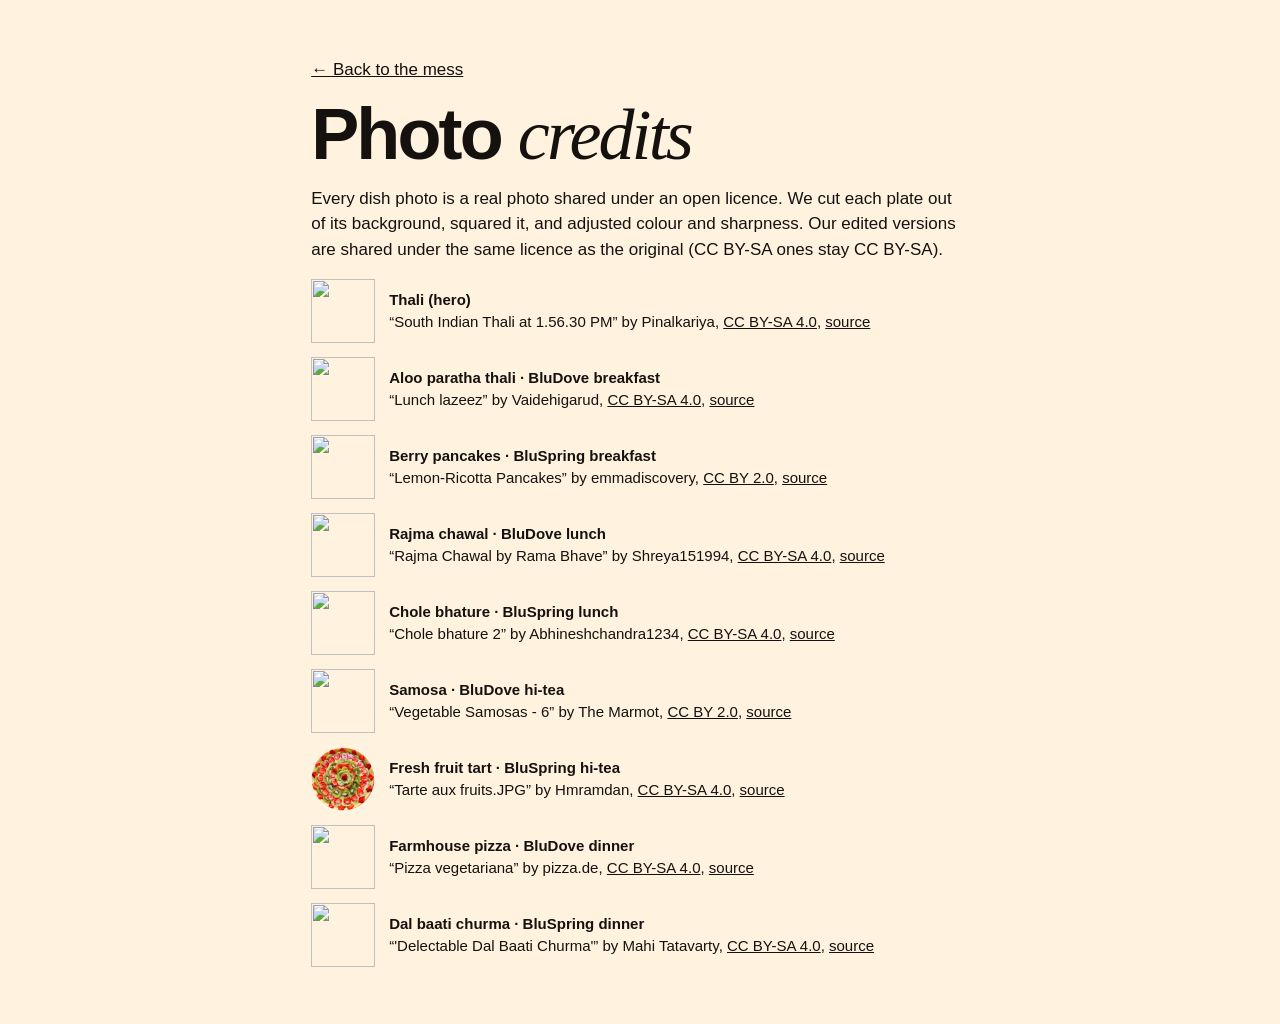
==== docs/credits.html @ e128f0a2 "feat: meal ratings, auto-closing meals (MySQL event), live home counters; staff counter removed (fac" ====
<!doctype html>
<html lang="en">
<head>
<meta charset="utf-8">
<meta name="viewport" content="width=device-width, initial-scale=1">
<title>Photo credits · MUJ Mess</title>
<link rel="stylesheet" href="style.css">
<style>
  body { padding: 40px var(--gutter); max-width: 760px; margin: 0 auto; }
  h1 { font-size: clamp(40px, 8vw, 72px); letter-spacing: -.04em; line-height: .95; margin: 0 0 12px; }
  ul { list-style: none; padding: 0; display: grid; gap: 14px; }
  li { display: grid; grid-template-columns: 64px 1fr; gap: 14px; align-items: center; font-size: 15px; }
  li img { width: 64px; height: 64px; }
</style>
</head>
<body>
<p><a href="index.html">← Back to the mess</a></p>
<h1>Photo <em>credits</em></h1>
<p>Every dish photo is a real photo shared under an open licence. We cut each plate out of its background,
squared it, and adjusted colour and sharpness. Our edited versions are shared under the same licence as the original
(CC BY-SA ones stay CC BY-SA).</p>
<ul>
<li><img src="food/hero-sm.webp" alt="" width="64" height="64"><div><b>Thali (hero)</b><br>“South Indian Thali at 1.56.30 PM” by Pinalkariya, <a href="https://creativecommons.org/licenses/by-sa/4.0/">CC BY-SA 4.0</a>, <a href="https://commons.wikimedia.org/w/index.php?curid=101996105">source</a></div></li>
<li><img src="food/b1-sm.webp" alt="" width="64" height="64"><div><b>Aloo paratha thali · BluDove breakfast</b><br>“Lunch lazeez” by Vaidehigarud, <a href="https://creativecommons.org/licenses/by-sa/4.0/">CC BY-SA 4.0</a>, <a href="https://commons.wikimedia.org/w/index.php?curid=40924548">source</a></div></li>
<li><img src="food/b2-sm.webp" alt="" width="64" height="64"><div><b>Berry pancakes · BluSpring breakfast</b><br>“Lemon-Ricotta Pancakes” by emmadiscovery, <a href="https://creativecommons.org/licenses/by/2.0/">CC BY 2.0</a>, <a href="https://www.flickr.com/photos/8174757@N02/6804099758">source</a></div></li>
<li><img src="food/l1-sm.webp" alt="" width="64" height="64"><div><b>Rajma chawal · BluDove lunch</b><br>“Rajma Chawal by Rama Bhave” by Shreya151994, <a href="https://creativecommons.org/licenses/by-sa/4.0/">CC BY-SA 4.0</a>, <a href="https://commons.wikimedia.org/w/index.php?curid=92989435">source</a></div></li>
<li><img src="food/l2-sm.webp" alt="" width="64" height="64"><div><b>Chole bhature · BluSpring lunch</b><br>“Chole bhature 2” by Abhineshchandra1234, <a href="https://creativecommons.org/licenses/by-sa/4.0/">CC BY-SA 4.0</a>, <a href="https://commons.wikimedia.org/w/index.php?curid=144004330">source</a></div></li>
<li><img src="food/h1-sm.webp" alt="" width="64" height="64"><div><b>Samosa · BluDove hi-tea</b><br>“Vegetable Samosas - 6” by The Marmot, <a href="https://creativecommons.org/licenses/by/2.0/">CC BY 2.0</a>, <a href="https://www.flickr.com/photos/38142119@N00/16378543506">source</a></div></li>
<li><img src="food/h2-sm.webp" alt="" width="64" height="64"><div><b>Fresh fruit tart · BluSpring hi-tea</b><br>“Tarte aux fruits.JPG” by Hmramdan, <a href="https://creativecommons.org/licenses/by-sa/4.0">CC BY-SA 4.0</a>, <a href="https://commons.wikimedia.org/wiki/File:Tarte_aux_fruits.JPG">source</a></div></li>
<li><img src="food/d1-sm.webp" alt="" width="64" height="64"><div><b>Farmhouse pizza · BluDove dinner</b><br>“Pizza vegetariana” by pizza.de, <a href="https://creativecommons.org/licenses/by-sa/4.0/">CC BY-SA 4.0</a>, <a href="https://commons.wikimedia.org/w/index.php?curid=68930948">source</a></div></li>
<li><img src="food/d2-sm.webp" alt="" width="64" height="64"><div><b>Dal baati churma · BluSpring dinner</b><br>“&#x27;Delectable Dal Baati Churma&#x27;” by Mahi Tatavarty, <a href="https://creativecommons.org/licenses/by-sa/4.0/">CC BY-SA 4.0</a>, <a href="https://commons.wikimedia.org/w/index.php?curid=103571588">source</a></div></li>
</ul>
</body>
</html>
---- docs/style.css ----
:root {
  --color-cream: #FFF3E0;
  --color-ink: #15110E;
  --color-cobalt: #1E2BD6;      /* dominant + BluDove */
  --color-chili: #FF4A1C;       /* accent + BluSpring */
  --color-sun: #FFC83A;
  --color-pink: #F8B7CB;
  --color-mute: rgba(21, 17, 14, .62);
  --color-line: rgba(21, 17, 14, .14);
  --color-dove: var(--color-cobalt);
  --color-spring: var(--color-chili);
  --font-display: "Bricolage Grotesque", "Helvetica Neue", sans-serif;
  --font-serif: "Instrument Serif", Georgia, serif;
  --gutter: clamp(16px, 4vw, 56px);
  --radius: 28px;
  color-scheme: light;
}

* { box-sizing: border-box; }
/* clip, not hidden: hidden would make body a scroll container and break the pinned section */
html, body { overflow-x: clip; }
html { -webkit-text-size-adjust: 100%; }
html.lenis, html.lenis body { height: auto; }
.lenis.lenis-smooth { scroll-behavior: auto !important; }
body {
  margin: 0; background: var(--color-cream); color: var(--color-ink);
  font: 400 17px/1.5 var(--font-display); font-optical-sizing: auto;
}
em { font-family: var(--font-serif); font-style: italic; font-weight: 400; }
a { color: inherit; }
[hidden] { display: none !important; }

/* NAV */
.nav {
  position: fixed; inset: 0 0 auto; z-index: 50; display: flex; justify-content: space-between; align-items: center;
  padding: 14px var(--gutter); mix-blend-mode: normal; pointer-events: none;
}
.nav > * { pointer-events: auto; }
.logo { font-weight: 800; font-size: 22px; letter-spacing: -.03em; text-decoration: none; background: var(--color-cream); padding: 6px 14px; border-radius: 999px; }
.logo em { color: var(--color-chili); font-size: 1.1em; }
.nav-right { display: flex; align-items: center; gap: 10px; }
.pill { background: var(--color-ink); color: var(--color-cream); text-decoration: none; font-weight: 700; padding: 10px 18px; border-radius: 999px; font-size: 15px; transition: transform .2s; box-shadow: 0 0 0 2px var(--color-cream); }
.pill:hover { transform: rotate(-3deg) scale(1.04); }
.live-dot { width: 12px; height: 12px; border-radius: 50%; background: #bbb; border: 2px solid var(--color-cream); }
.live-dot.on { background: #18C964; box-shadow: 0 0 0 0 rgba(24, 201, 100, .6); animation: ping 1.8s infinite; }
@keyframes ping { 70% { box-shadow: 0 0 0 10px rgba(24, 201, 100, 0); } 100% { box-shadow: 0 0 0 0 rgba(24, 201, 100, 0); } }

/* HERO */
.hero {
  min-height: 100svh; display: grid; grid-template-columns: 1fr; align-items: center; gap: 24px;
  padding: 96px var(--gutter) 40px; position: relative;
}
@media (min-width: 960px) { .hero { grid-template-columns: 1.25fr 1fr; } }
.kicker { font-size: 13px; font-weight: 700; letter-spacing: .14em; text-transform: uppercase; margin: 0 0 18px; color: var(--color-cobalt); }
.kicker.light { color: var(--color-sun); }
.hero h1 { margin: 0; line-height: .9; letter-spacing: -.045em; font-size: clamp(52px, 8.4vw, 150px); font-weight: 200; overflow: hidden; }
.hero h1.heavy { font-weight: 800; color: var(--color-cobalt); }
.hero h1.serif { font-family: var(--font-serif); font-style: italic; font-weight: 400; letter-spacing: -.02em; font-size: clamp(40px, 7vw, 104px); color: var(--color-chili); margin-top: 6px; }
.split .word { display: inline-block; white-space: nowrap; }
.split .ch { display: inline-block; will-change: transform; }
.lede { max-width: 34ch; font-size: clamp(17px, 1.6vw, 21px); color: var(--color-mute); margin: 28px 0 32px; }
.cta {
  display: inline-flex; align-items: center; gap: 12px; background: var(--color-chili); color: var(--color-cream);
  font-weight: 800; font-size: 19px; text-decoration: none; padding: 18px 28px; border-radius: 999px; transition: transform .25s, background .25s;
}
.cta span { transition: transform .25s; }
.cta:hover { background: var(--color-cobalt); transform: translateY(-2px); }
.cta:hover span { transform: translateX(6px); }

.hero-plate { position: relative; justify-self: center; width: min(78vw, 520px); aspect-ratio: 1; }
.plate-spin { width: 100%; height: 100%; }
/* Real plate photos, cut out: a soft contact shadow is what makes them sit on the page. */
.plate-img { width: 100%; height: auto; aspect-ratio: 1; display: block; will-change: transform;
  filter: drop-shadow(0 18px 22px rgba(21, 17, 14, .28)) drop-shadow(0 4px 6px rgba(21, 17, 14, .18)); }
.plate-spin .plate-img { filter: drop-shadow(0 30px 40px rgba(21, 17, 14, .32)) drop-shadow(0 6px 10px rgba(21, 17, 14, .2)); }
.sticker {
  position: absolute; font-weight: 800; font-size: clamp(13px, 1.4vw, 17px); padding: 10px 16px; border-radius: 999px;
  text-transform: lowercase; white-space: nowrap; box-shadow: 0 6px 0 var(--color-ink);
}
.s1 { top: 6%; left: -4%; background: var(--color-sun); transform: rotate(-9deg); }
.s2 { bottom: 10%; right: -2%; background: var(--color-pink); transform: rotate(7deg); }

/* MARQUEE */
.marquee { background: var(--color-ink); color: var(--color-cream); overflow: hidden; padding: 18px 0; transform: rotate(-2deg); margin: 20px -20px; }
.marquee-track { display: flex; gap: 40px; width: max-content; font-size: clamp(26px, 4vw, 52px); font-weight: 800; letter-spacing: -.02em; white-space: nowrap; }
.marquee-track span:nth-child(odd) { font-family: var(--font-serif); font-style: italic; font-weight: 400; color: var(--color-sun); }

/* STATEMENT */
.statement { padding: clamp(80px, 16vw, 200px) var(--gutter); }
.reveal-words { font-size: clamp(30px, 5.4vw, 80px); line-height: 1.04; letter-spacing: -.035em; font-weight: 700; margin: 0; max-width: 18ch; }
.reveal-words .w { opacity: .14; transition: none; }
.reveal-words em { color: var(--color-chili); }

/* MEALS: horizontal pinned scroll */
.meals { position: relative; overflow: hidden; background: var(--color-sun); transition: background-color .5s ease; }
.meals-track { display: flex; width: max-content; }
.meal {
  width: 100vw; min-height: 100svh; padding: 96px var(--gutter) 64px; display: grid; gap: 24px;
  grid-template-rows: auto 1fr; align-content: start;
}
.meal-head { display: flex; align-items: baseline; justify-content: space-between; flex-wrap: wrap; gap: 8px 24px; }
.meal-name { margin: 0; font-size: clamp(64px, 14vw, 220px); font-weight: 800; line-height: .82; letter-spacing: -.055em; }
.meal-time { font-family: var(--font-serif); font-style: italic; font-size: clamp(22px, 3vw, 40px); }
.meal-body { display: grid; grid-template-columns: 1fr; gap: 24px; align-items: center; }
@media (min-width: 860px) { .meal-body { grid-template-columns: 1fr 1fr; gap: 48px; } }
.mess-col { display: grid; grid-template-columns: minmax(120px, 42%) 1fr; gap: 20px; align-items: center; }
.mess-col .plate { width: 100%; aspect-ratio: 1; }
.mess-tag { display: inline-block; font-weight: 800; font-size: 14px; letter-spacing: .1em; text-transform: uppercase; padding: 6px 12px; border-radius: 999px; color: var(--color-cream); margin-bottom: 10px; }
.mess-col[data-mess="1"] .mess-tag { background: var(--color-dove); }
.mess-col[data-mess="2"] .mess-tag { background: var(--color-spring); }
.dish-list { list-style: none; margin: 0; padding: 0; font-size: clamp(20px, 2.4vw, 32px); font-weight: 600; letter-spacing: -.02em; line-height: 1.15; }
.dish-list li + li { margin-top: 4px; }
.meal.dark { color: var(--color-cream); }
.meal.dark .plate-img { filter: drop-shadow(0 18px 26px rgba(0, 0, 0, .45)) drop-shadow(0 4px 6px rgba(0, 0, 0, .3)); }
.meal.dark .mess-col[data-mess="1"] .mess-tag { background: var(--color-cream); color: var(--color-cobalt); }
.meals-progress { position: absolute; left: var(--gutter); right: var(--gutter); bottom: 24px; height: 4px; background: rgba(0, 0, 0, .14); border-radius: 4px; overflow: hidden; }
.meals-progress span { display: block; height: 100%; width: 100%; background: var(--color-ink); transform-origin: left; transform: scaleX(0); }

/* Without JS motion (or reduced motion) the meals just stack. */
.no-motion .meals-track { flex-direction: column; width: 100%; }
.no-motion .meal { width: 100%; min-height: auto; }
.no-motion .meals-progress { display: none; }

/* HOW */
.how { padding: clamp(72px, 12vw, 160px) var(--gutter); display: grid; gap: 0; }
.how-row { display: grid; grid-template-columns: 1fr; gap: 8px 40px; align-items: center; padding: 28px 0; border-top: 2px solid var(--color-ink); }
.how-row:last-child { border-bottom: 2px solid var(--color-ink); }
@media (min-width: 760px) { .how-row { grid-template-columns: minmax(260px, 1fr) 1.3fr; } }
.how-num { font-size: clamp(88px, 16vw, 220px); font-weight: 800; line-height: .85; letter-spacing: -.06em; color: var(--color-cobalt); font-variant-numeric: tabular-nums; }
.how-row:nth-child(2) .how-num { color: var(--color-chili); }
.how-row p { font-size: clamp(20px, 2.4vw, 32px); margin: 0; max-width: 26ch; letter-spacing: -.015em; }

/* LIVE */
.live { background: var(--color-ink); color: var(--color-cream); padding: clamp(72px, 10vw, 140px) var(--gutter); border-radius: var(--radius) var(--radius) 0 0; }
.live-head h2 { margin: 0; font-size: clamp(48px, 9vw, 140px); font-weight: 800; letter-spacing: -.05em; line-height: .9; }
.live-note { color: rgba(255, 243, 224, .6); margin: 16px 0 40px; }
.live-grid { display: grid; grid-template-columns: repeat(auto-fit, minmax(240px, 1fr)); gap: 2px; background: rgba(255, 243, 224, .14); border-radius: 20px; overflow: hidden; }
.live-cell { background: var(--color-ink); padding: 22px; display: grid; gap: 14px; }
.live-cell h3 { margin: 0; font-size: 22px; font-weight: 700; }
.live-mess { display: flex; justify-content: space-between; align-items: baseline; gap: 8px; }
.live-mess .name { font-size: 14px; font-weight: 800; letter-spacing: .08em; text-transform: uppercase; }
.live-mess[data-mess="1"] .name { color: #8D96FF; }
.live-mess[data-mess="2"] .name { color: var(--color-chili); }
.live-mess .n { font-size: 40px; font-weight: 800; letter-spacing: -.04em; font-variant-numeric: tabular-nums; }
.live-mess .cook { font-family: var(--font-serif); font-style: italic; color: rgba(255, 243, 224, .6); font-size: 17px; }
.bump { animation: bump .6s ease; }
@keyframes bump { 30% { transform: scale(1.25); color: var(--color-sun); } }

/* BOOK */
.book { background: var(--color-cobalt); color: var(--color-cream); padding: clamp(72px, 10vw, 140px) var(--gutter); display: grid; gap: 40px; }
@media (min-width: 980px) { .book { grid-template-columns: .9fr 1.1fr; align-items: start; } .book-intro { position: sticky; top: 110px; } }
.book-intro h2 { margin: 0 0 16px; font-size: clamp(56px, 9vw, 140px); line-height: .88; letter-spacing: -.05em; font-weight: 800; }
.book-intro h2 em { color: var(--color-sun); }
.book-intro p { font-size: 20px; max-width: 32ch; opacity: .85; margin: 0; }
.book-panel { background: var(--color-cream); color: var(--color-ink); border-radius: var(--radius); padding: clamp(20px, 3vw, 36px); box-shadow: 10px 10px 0 var(--color-ink); min-width: 0; }
.step form { display: grid; gap: 14px; }
label { font-weight: 700; font-size: 15px; }
.field { display: flex; align-items: center; border: 2px solid var(--color-ink); border-radius: 16px; overflow: hidden; background: #fff; }
.field span { padding: 0 6px 0 16px; font-weight: 700; color: var(--color-mute); }
input { font: 600 22px var(--font-display); border: 0; padding: 16px; width: 100%; min-width: 0; background: transparent; color: var(--color-ink); outline: none; }
.field:focus-within { box-shadow: 0 0 0 4px var(--color-sun); }
/* OTP: six boxes drawn under one transparent input */
.otp-wrap { position: relative; }
.otp-boxes { display: grid; grid-template-columns: repeat(6, 1fr); gap: 8px; }
.otp-boxes span { aspect-ratio: 5 / 6; max-height: 68px; display: grid; place-items: center; border: 2px solid var(--color-ink); border-radius: 14px;
  background: #fff; font: 800 clamp(24px, 7vw, 32px) var(--font-display); transition: transform .25s cubic-bezier(.34, 1.56, .64, 1), box-shadow .2s, background .2s; }
.otp-boxes span.filled { transform: translateY(-2px); background: #FFFBF2; }
.otp-wrap.focus .otp-boxes span.next { box-shadow: 0 0 0 4px var(--color-sun); }
.otp-wrap.focus .otp-boxes span.next::after { content: ""; width: 2px; height: 40%; background: var(--color-ink); animation: blink 1s steps(2) infinite; }
@keyframes blink { 50% { opacity: 0; } }
.otp-input { position: absolute; inset: 0; width: 100%; height: 100%; opacity: .01; font-size: 16px; color: transparent; caret-color: transparent; background: transparent; border: 0; }
.otp-wrap.wrong .otp-boxes { animation: shake .45s cubic-bezier(.36, .07, .19, .97); }
.otp-wrap.wrong .otp-boxes span { border-color: var(--color-chili); }
.otp-wrap.right .otp-boxes span { border-color: #18A957; background: #E3F8EC; transition-delay: calc(var(--i) * 40ms); }
@keyframes shake { 20%, 60% { transform: translateX(-8px); } 40%, 80% { transform: translateX(8px); } }
.form-msg { margin: 0; padding: 10px 14px; border-radius: 12px; background: #FFE5DB; color: #8A1E00; font-weight: 600; font-size: 14px; animation: step-in .35s cubic-bezier(.22, 1, .36, 1); }
.link { font: inherit; font-weight: 700; color: var(--color-cobalt); background: none; border: 0; padding: 0 0 0 6px; cursor: pointer; text-decoration: underline; text-underline-offset: 3px; }
.btn { font: 800 19px var(--font-display); background: var(--color-ink); color: var(--color-cream); border: 0; border-radius: 999px; padding: 18px; cursor: pointer; transition: transform .2s, background .2s; }
.btn:hover { background: var(--color-chili); transform: translateY(-2px); }
.btn:active, .choice:active, .skip:active, .day:active { transform: scale(.96); }
.btn:disabled { opacity: .5; cursor: wait; transform: none; }
.btn, .choice, .skip, .day, .cta, .pill { transition-timing-function: cubic-bezier(.34, 1.56, .64, 1); }
.ghost { font: 600 15px var(--font-display); background: none; border: 0; color: var(--color-mute); text-decoration: underline; cursor: pointer; padding: 6px; justify-self: center; }
.fine { margin: 0; font-size: 13px; color: var(--color-mute); text-align: center; }
.otp-links { display: flex; justify-content: center; gap: 4px 16px; flex-wrap: wrap; }
.ghost:disabled { cursor: default; text-decoration: none; opacity: .7; }
.btn.busy { position: relative; color: transparent; }
.btn.busy::after { content: ""; position: absolute; inset: 0; margin: auto; width: 22px; height: 22px; border-radius: 50%;
  border: 3px solid var(--color-cream); border-right-color: transparent; animation: spin .7s linear infinite; }
@keyframes spin { to { transform: rotate(360deg); } }
/* Each login step slides in. */
.step.enter { animation: step-in .55s cubic-bezier(.22, 1, .36, 1); }
@keyframes step-in { from { opacity: 0; transform: translateY(18px) scale(.98); } }

.book-top { display: flex; justify-content: space-between; align-items: flex-start; gap: 12px; margin-bottom: 14px; }
.book-top p { margin: 0; }
.me-name { font-size: 20px; letter-spacing: -.02em; }
.me-meta { font-size: 13px; color: var(--color-mute); }
.days { display: flex; gap: 8px; overflow-x: auto; padding-bottom: 6px; margin-bottom: 18px; scrollbar-width: none; }
.day { flex: 0 0 auto; font: 700 15px var(--font-display); border: 2px solid var(--color-ink); background: transparent; color: var(--color-ink); border-radius: 14px; padding: 8px 14px; cursor: pointer; display: grid; text-align: center; line-height: 1.2; }
.day small { font-weight: 400; font-size: 12px; }
.day[aria-selected="true"] { background: var(--color-ink); color: var(--color-cream); }

.slots { display: grid; gap: 12px; }
.slots.fresh .slot { animation: slot-in .6s cubic-bezier(.22, 1, .36, 1) backwards; animation-delay: calc(var(--i) * 70ms); }
@keyframes slot-in { from { opacity: 0; transform: translateY(16px); } }
.day { transition: background .25s, color .25s, transform .3s; }
.slot { border: 2px solid var(--color-ink); border-radius: 20px; padding: 14px; background: #fff; }
.slot-head { display: flex; justify-content: space-between; align-items: baseline; margin-bottom: 10px; }
.slot-head h3 { margin: 0; font-size: 22px; letter-spacing: -.02em; }
.slot-head .time { font-family: var(--font-serif); font-style: italic; color: var(--color-mute); }
.choices { display: grid; grid-template-columns: 1fr 1fr; gap: 8px; }
@media (max-width: 420px) { .choices { grid-template-columns: 1fr; } }
.choice {
  font: inherit; text-align: left; cursor: pointer; border-radius: 14px; padding: 12px; display: grid; grid-template-columns: 52px 1fr; gap: 10px; align-items: center;
  background: var(--color-cream); color: var(--color-ink); border: 2px solid transparent; transition: transform .15s, border-color .15s, background .15s;
}
.choice:hover { transform: translateY(-2px); }
.choice .mini .plate-img { width: 52px; height: 52px; filter: drop-shadow(0 4px 5px rgba(21, 17, 14, .25)); transition: transform .5s cubic-bezier(.34, 1.56, .64, 1); }
.choice:hover .mini .plate-img, .choice[aria-pressed="true"] .mini .plate-img { transform: rotate(-14deg) scale(1.08); }
.choice .name { font-weight: 800; font-size: 16px; }
.choice .dishes { font-size: 13px; color: var(--color-mute); line-height: 1.3; }
.choice[data-mess="1"] .name { color: var(--color-dove); }
.choice[data-mess="2"] .name { color: var(--color-spring); }
.choice[aria-pressed="true"][data-mess="1"] { border-color: var(--color-dove); background: #E6E8FF; }
.choice[aria-pressed="true"][data-mess="2"] { border-color: var(--color-spring); background: #FFE5DB; }
.choice[aria-pressed="true"] .name::after { content: " ✓"; }
.skip { margin-top: 8px; width: 100%; font: 600 14px var(--font-display); background: none; color: var(--color-mute); border: 2px dashed var(--color-line); border-radius: 12px; padding: 8px; cursor: pointer; }
.skip[aria-pressed="true"] { color: var(--color-ink); border-color: var(--color-ink); border-style: solid; background: var(--color-sun); }

/* FOOTER */
.foot { background: var(--color-chili); color: var(--color-cream); padding: clamp(72px, 12vw, 160px) var(--gutter) 32px; }
.foot-big { margin: 0 0 60px; font-size: clamp(56px, 11vw, 180px); line-height: .86; letter-spacing: -.055em; font-weight: 800; }
.foot-big em { color: var(--color-ink); }
.foot-credit { margin: 0; font-size: 13px; opacity: .8; }
.foot-credit a { text-underline-offset: 3px; }

/* TOAST */
#toast {
  position: fixed; left: 50%; bottom: 22px; transform: translate(-50%, 20px); z-index: 60; background: var(--color-ink); color: var(--color-cream);
  padding: 12px 20px; border-radius: 999px; font-weight: 700; opacity: 0; transition: opacity .2s, transform .2s; pointer-events: none; max-width: calc(100vw - 32px); text-align: center;
}
#toast.show { opacity: 1; transform: translate(-50%, 0); }

@media (prefers-reduced-motion: reduce) {
  *, *::before, *::after { animation: none !important; transition: none !important; }
}

/* PAUSE */
.paused-banner { margin: 0 0 12px; padding: 12px 14px; border-radius: 14px; background: var(--color-pink); font-weight: 600; }
.slot.is-paused { opacity: .55; }
.choice:disabled, .skip:disabled { cursor: not-allowed; transform: none; }
.pause-box { margin-top: 18px; padding: 18px; border-radius: 20px; background: var(--color-ink); color: var(--color-cream); }
.pause-box h3 { margin: 0 0 4px; font-size: 22px; letter-spacing: -.02em; }
.pause-box p { margin: 0 0 14px; opacity: .75; font-size: 15px; }
.pause-form { display: grid; grid-template-columns: 1fr 1fr; gap: 10px; align-items: end; }
.pause-form label { display: grid; gap: 6px; font-size: 13px; color: rgba(255, 243, 224, .75); }
.pause-form input { font-size: 16px; padding: 10px; border-radius: 12px; background: var(--color-cream); color: var(--color-ink); }
.pause-form .btn { grid-column: 1 / -1; }
.btn.small { font-size: 16px; padding: 12px; }
.btn.light { background: var(--color-sun); color: var(--color-ink); width: 100%; margin-top: 10px; }
.pause-box .btn:not(.light) { background: var(--color-chili); }
.pause-list { list-style: none; margin: 12px 0 0; padding: 0; display: grid; gap: 6px; }
.pause-list li { padding: 8px 12px; border-radius: 10px; background: rgba(255, 243, 224, .1); font-weight: 600; }
.pause-list li:empty { display: none; }
@media (max-width: 420px) { .pause-form { grid-template-columns: 1fr; } }

/* FOOTER LINKS */
.foot-links { display: flex; flex-wrap: wrap; gap: 10px; margin: 0 0 28px; }
.foot-links a { text-decoration: none; font-weight: 700; padding: 10px 16px; border-radius: 999px; border: 2px solid var(--color-cream); }
.foot-links a:hover { background: var(--color-cream); color: var(--color-chili); }
#logout { white-space: nowrap; }
#otp-phone { white-space: nowrap; }
.demo-code { margin: 0; padding: 10px 14px; border-radius: 12px; background: var(--color-sun); font-weight: 600; font-size: 14px; }
.demo-code b { font-size: 18px; letter-spacing: .2em; margin-left: 4px; }
/* rating a meal that was eaten */
.rate { margin-top: 10px; padding: 10px 12px; border-radius: 12px; background: #FFF6E3; display: flex; justify-content: space-between; align-items: center; gap: 8px; flex-wrap: wrap; font-size: 14px; font-weight: 600; }
.stars { display: flex; gap: 2px; }
.stars button { font-size: 24px; line-height: 1; background: none; border: 0; padding: 2px; cursor: pointer; color: #D9CFBF; transition: transform .2s cubic-bezier(.34, 1.56, .64, 1), color .15s; }
.stars button.on { color: #E8A317; }
.stars:hover button { color: #E8A317; } .stars button:hover ~ button { color: #D9CFBF; }
.stars button:hover { transform: scale(1.25); }
.donated { margin: 8px 0 0; padding: 8px 12px; border-radius: 10px; background: #E9F5EC; color: #1F5E33; font-size: 13px; font-weight: 600; }
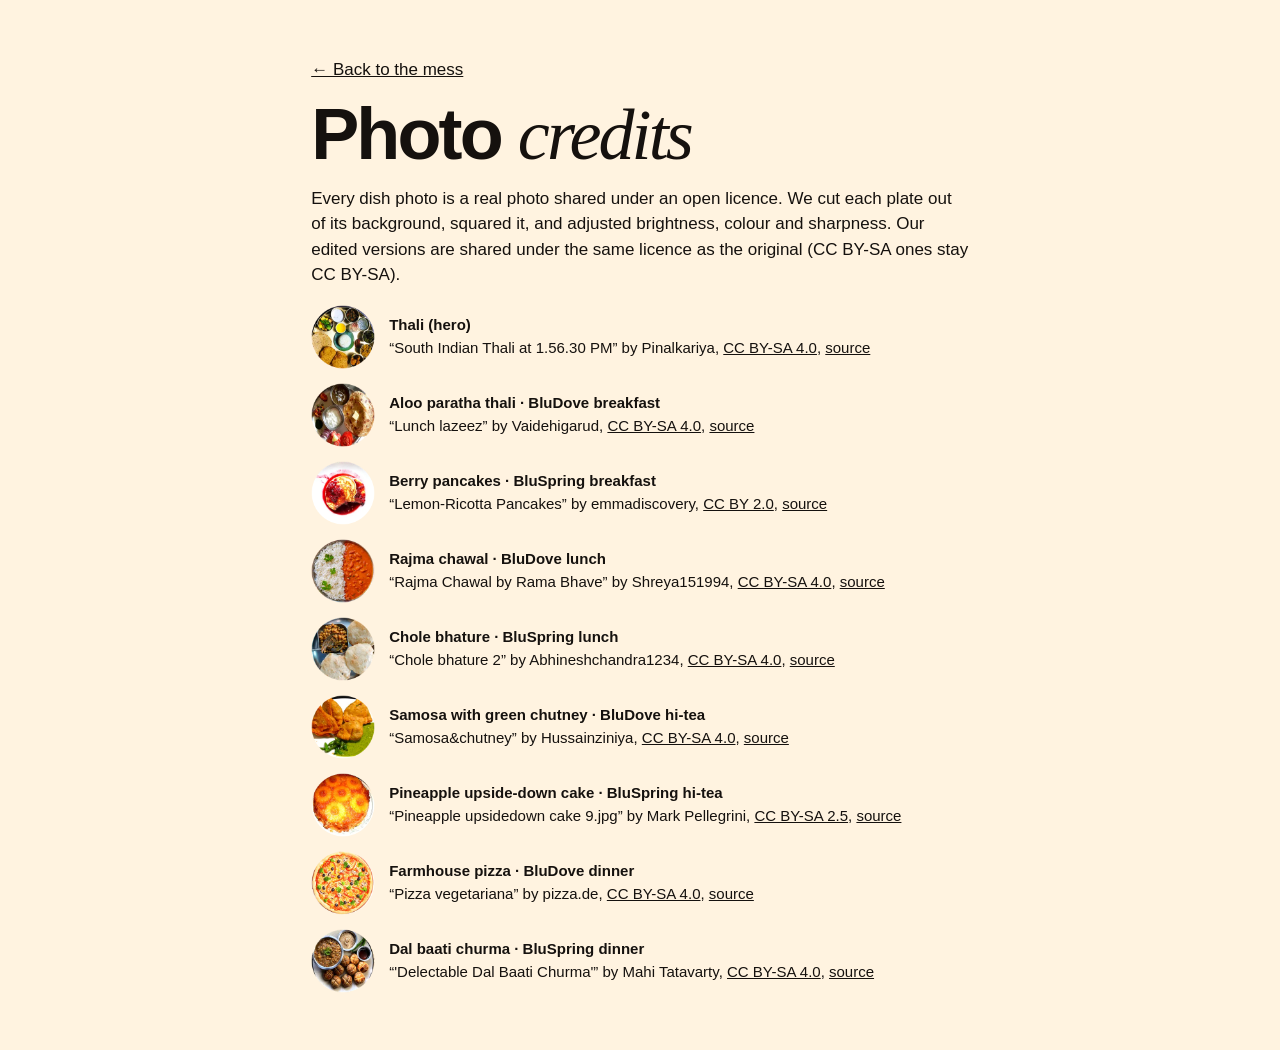
==== commit 7a5d51be: "fix(photos): brighter plates, new samosa and pineapple cake photos, cache-busted image URLs" ====
--- a/docs/credits.html
+++ b/docs/credits.html
@@ -17,18 +17,18 @@
 <p><a href="index.html">← Back to the mess</a></p>
 <h1>Photo <em>credits</em></h1>
 <p>Every dish photo is a real photo shared under an open licence. We cut each plate out of its background,
-squared it, and adjusted colour and sharpness. Our edited versions are shared under the same licence as the original
+squared it, and adjusted brightness, colour and sharpness. Our edited versions are shared under the same licence as the original
 (CC BY-SA ones stay CC BY-SA).</p>
 <ul>
-<li><img src="food/hero-sm.webp" alt="" width="64" height="64"><div><b>Thali (hero)</b><br>“South Indian Thali at 1.56.30 PM” by Pinalkariya, <a href="https://creativecommons.org/licenses/by-sa/4.0/">CC BY-SA 4.0</a>, <a href="https://commons.wikimedia.org/w/index.php?curid=101996105">source</a></div></li>
-<li><img src="food/b1-sm.webp" alt="" width="64" height="64"><div><b>Aloo paratha thali · BluDove breakfast</b><br>“Lunch lazeez” by Vaidehigarud, <a href="https://creativecommons.org/licenses/by-sa/4.0/">CC BY-SA 4.0</a>, <a href="https://commons.wikimedia.org/w/index.php?curid=40924548">source</a></div></li>
-<li><img src="food/b2-sm.webp" alt="" width="64" height="64"><div><b>Berry pancakes · BluSpring breakfast</b><br>“Lemon-Ricotta Pancakes” by emmadiscovery, <a href="https://creativecommons.org/licenses/by/2.0/">CC BY 2.0</a>, <a href="https://www.flickr.com/photos/8174757@N02/6804099758">source</a></div></li>
-<li><img src="food/l1-sm.webp" alt="" width="64" height="64"><div><b>Rajma chawal · BluDove lunch</b><br>“Rajma Chawal by Rama Bhave” by Shreya151994, <a href="https://creativecommons.org/licenses/by-sa/4.0/">CC BY-SA 4.0</a>, <a href="https://commons.wikimedia.org/w/index.php?curid=92989435">source</a></div></li>
-<li><img src="food/l2-sm.webp" alt="" width="64" height="64"><div><b>Chole bhature · BluSpring lunch</b><br>“Chole bhature 2” by Abhineshchandra1234, <a href="https://creativecommons.org/licenses/by-sa/4.0/">CC BY-SA 4.0</a>, <a href="https://commons.wikimedia.org/w/index.php?curid=144004330">source</a></div></li>
-<li><img src="food/h1-sm.webp" alt="" width="64" height="64"><div><b>Samosa · BluDove hi-tea</b><br>“Vegetable Samosas - 6” by The Marmot, <a href="https://creativecommons.org/licenses/by/2.0/">CC BY 2.0</a>, <a href="https://www.flickr.com/photos/38142119@N00/16378543506">source</a></div></li>
-<li><img src="food/h2-sm.webp" alt="" width="64" height="64"><div><b>Fresh fruit tart · BluSpring hi-tea</b><br>“Tarte aux fruits.JPG” by Hmramdan, <a href="https://creativecommons.org/licenses/by-sa/4.0">CC BY-SA 4.0</a>, <a href="https://commons.wikimedia.org/wiki/File:Tarte_aux_fruits.JPG">source</a></div></li>
-<li><img src="food/d1-sm.webp" alt="" width="64" height="64"><div><b>Farmhouse pizza · BluDove dinner</b><br>“Pizza vegetariana” by pizza.de, <a href="https://creativecommons.org/licenses/by-sa/4.0/">CC BY-SA 4.0</a>, <a href="https://commons.wikimedia.org/w/index.php?curid=68930948">source</a></div></li>
-<li><img src="food/d2-sm.webp" alt="" width="64" height="64"><div><b>Dal baati churma · BluSpring dinner</b><br>“&#x27;Delectable Dal Baati Churma&#x27;” by Mahi Tatavarty, <a href="https://creativecommons.org/licenses/by-sa/4.0/">CC BY-SA 4.0</a>, <a href="https://commons.wikimedia.org/w/index.php?curid=103571588">source</a></div></li>
+<li><img src="food/hero-sm.webp?v=3" alt="" width="64" height="64"><div><b>Thali (hero)</b><br>“South Indian Thali at 1.56.30 PM” by Pinalkariya, <a href="https://creativecommons.org/licenses/by-sa/4.0/">CC BY-SA 4.0</a>, <a href="https://commons.wikimedia.org/w/index.php?curid=101996105">source</a></div></li>
+<li><img src="food/b1-sm.webp?v=3" alt="" width="64" height="64"><div><b>Aloo paratha thali · BluDove breakfast</b><br>“Lunch lazeez” by Vaidehigarud, <a href="https://creativecommons.org/licenses/by-sa/4.0/">CC BY-SA 4.0</a>, <a href="https://commons.wikimedia.org/w/index.php?curid=40924548">source</a></div></li>
+<li><img src="food/b2-sm.webp?v=3" alt="" width="64" height="64"><div><b>Berry pancakes · BluSpring breakfast</b><br>“Lemon-Ricotta Pancakes” by emmadiscovery, <a href="https://creativecommons.org/licenses/by/2.0/">CC BY 2.0</a>, <a href="https://www.flickr.com/photos/8174757@N02/6804099758">source</a></div></li>
+<li><img src="food/l1-sm.webp?v=3" alt="" width="64" height="64"><div><b>Rajma chawal · BluDove lunch</b><br>“Rajma Chawal by Rama Bhave” by Shreya151994, <a href="https://creativecommons.org/licenses/by-sa/4.0/">CC BY-SA 4.0</a>, <a href="https://commons.wikimedia.org/w/index.php?curid=92989435">source</a></div></li>
+<li><img src="food/l2-sm.webp?v=3" alt="" width="64" height="64"><div><b>Chole bhature · BluSpring lunch</b><br>“Chole bhature 2” by Abhineshchandra1234, <a href="https://creativecommons.org/licenses/by-sa/4.0/">CC BY-SA 4.0</a>, <a href="https://commons.wikimedia.org/w/index.php?curid=144004330">source</a></div></li>
+<li><img src="food/h1-sm.webp?v=3" alt="" width="64" height="64"><div><b>Samosa with green chutney · BluDove hi-tea</b><br>“Samosa&amp;chutney” by Hussainziniya, <a href="https://creativecommons.org/licenses/by-sa/4.0/">CC BY-SA 4.0</a>, <a href="https://commons.wikimedia.org/w/index.php?curid=40713364">source</a></div></li>
+<li><img src="food/h2-sm.webp?v=3" alt="" width="64" height="64"><div><b>Pineapple upside-down cake · BluSpring hi-tea</b><br>“Pineapple upsidedown cake 9.jpg” by Mark Pellegrini, <a href="https://creativecommons.org/licenses/by-sa/2.5">CC BY-SA 2.5</a>, <a href="https://commons.wikimedia.org/wiki/File:Pineapple_upsidedown_cake_9.jpg">source</a></div></li>
+<li><img src="food/d1-sm.webp?v=3" alt="" width="64" height="64"><div><b>Farmhouse pizza · BluDove dinner</b><br>“Pizza vegetariana” by pizza.de, <a href="https://creativecommons.org/licenses/by-sa/4.0/">CC BY-SA 4.0</a>, <a href="https://commons.wikimedia.org/w/index.php?curid=68930948">source</a></div></li>
+<li><img src="food/d2-sm.webp?v=3" alt="" width="64" height="64"><div><b>Dal baati churma · BluSpring dinner</b><br>“&#x27;Delectable Dal Baati Churma&#x27;” by Mahi Tatavarty, <a href="https://creativecommons.org/licenses/by-sa/4.0/">CC BY-SA 4.0</a>, <a href="https://commons.wikimedia.org/w/index.php?curid=103571588">source</a></div></li>
 </ul>
 </body>
 </html>
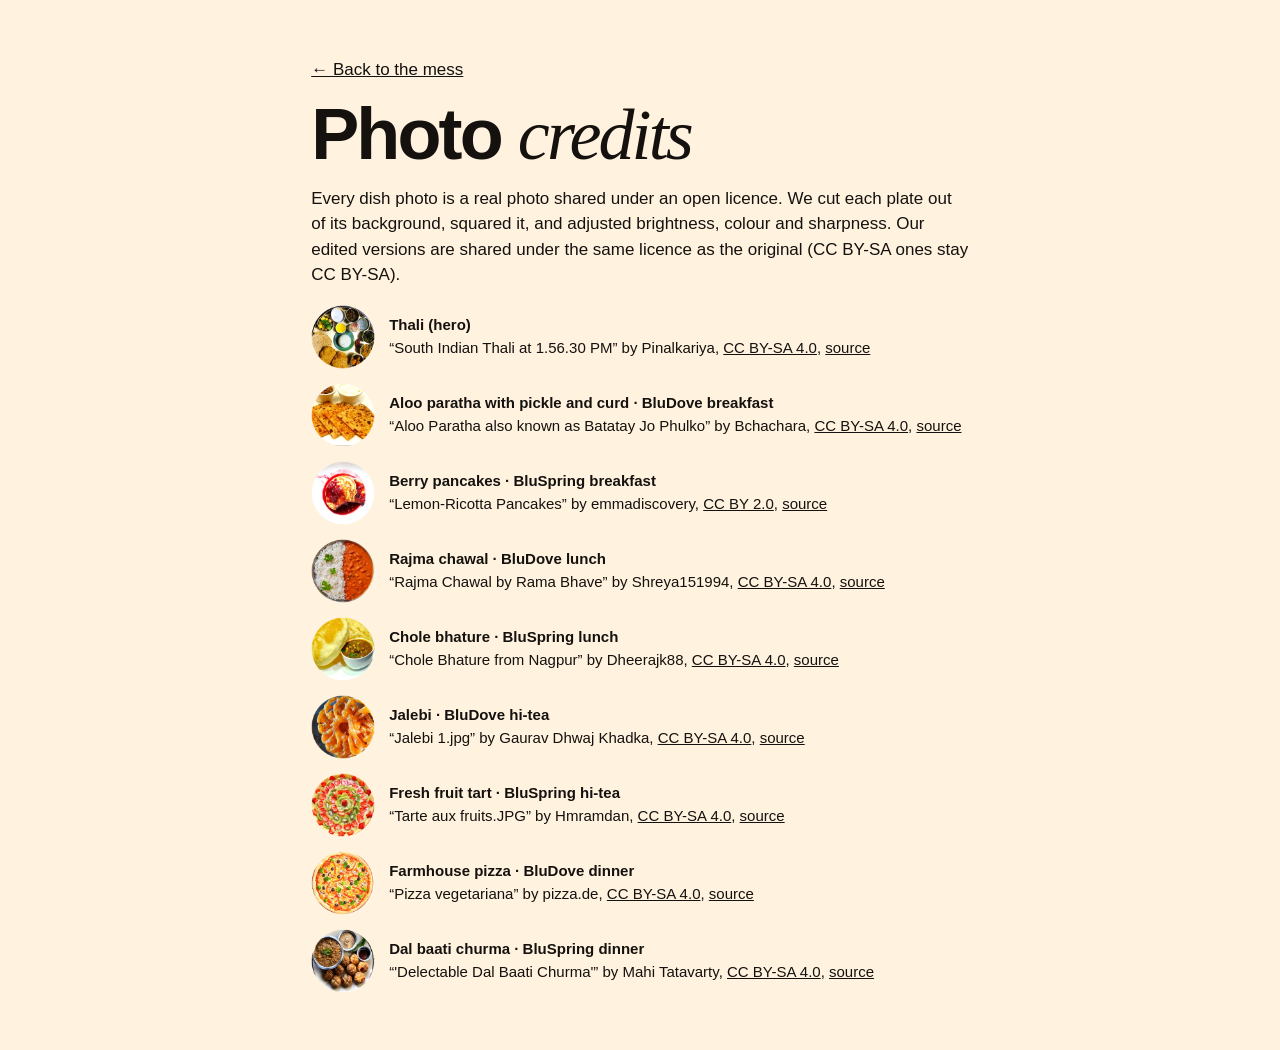
==== commit 23e0ea49: "fix(photos): bright professional shots for paratha, chole bhature, jalebi and fruit tart" ====
--- a/docs/credits.html
+++ b/docs/credits.html
@@ -20,15 +20,15 @@
 squared it, and adjusted brightness, colour and sharpness. Our edited versions are shared under the same licence as the original
 (CC BY-SA ones stay CC BY-SA).</p>
 <ul>
-<li><img src="food/hero-sm.webp?v=3" alt="" width="64" height="64"><div><b>Thali (hero)</b><br>“South Indian Thali at 1.56.30 PM” by Pinalkariya, <a href="https://creativecommons.org/licenses/by-sa/4.0/">CC BY-SA 4.0</a>, <a href="https://commons.wikimedia.org/w/index.php?curid=101996105">source</a></div></li>
-<li><img src="food/b1-sm.webp?v=3" alt="" width="64" height="64"><div><b>Aloo paratha thali · BluDove breakfast</b><br>“Lunch lazeez” by Vaidehigarud, <a href="https://creativecommons.org/licenses/by-sa/4.0/">CC BY-SA 4.0</a>, <a href="https://commons.wikimedia.org/w/index.php?curid=40924548">source</a></div></li>
-<li><img src="food/b2-sm.webp?v=3" alt="" width="64" height="64"><div><b>Berry pancakes · BluSpring breakfast</b><br>“Lemon-Ricotta Pancakes” by emmadiscovery, <a href="https://creativecommons.org/licenses/by/2.0/">CC BY 2.0</a>, <a href="https://www.flickr.com/photos/8174757@N02/6804099758">source</a></div></li>
-<li><img src="food/l1-sm.webp?v=3" alt="" width="64" height="64"><div><b>Rajma chawal · BluDove lunch</b><br>“Rajma Chawal by Rama Bhave” by Shreya151994, <a href="https://creativecommons.org/licenses/by-sa/4.0/">CC BY-SA 4.0</a>, <a href="https://commons.wikimedia.org/w/index.php?curid=92989435">source</a></div></li>
-<li><img src="food/l2-sm.webp?v=3" alt="" width="64" height="64"><div><b>Chole bhature · BluSpring lunch</b><br>“Chole bhature 2” by Abhineshchandra1234, <a href="https://creativecommons.org/licenses/by-sa/4.0/">CC BY-SA 4.0</a>, <a href="https://commons.wikimedia.org/w/index.php?curid=144004330">source</a></div></li>
-<li><img src="food/h1-sm.webp?v=3" alt="" width="64" height="64"><div><b>Samosa with green chutney · BluDove hi-tea</b><br>“Samosa&amp;chutney” by Hussainziniya, <a href="https://creativecommons.org/licenses/by-sa/4.0/">CC BY-SA 4.0</a>, <a href="https://commons.wikimedia.org/w/index.php?curid=40713364">source</a></div></li>
-<li><img src="food/h2-sm.webp?v=3" alt="" width="64" height="64"><div><b>Pineapple upside-down cake · BluSpring hi-tea</b><br>“Pineapple upsidedown cake 9.jpg” by Mark Pellegrini, <a href="https://creativecommons.org/licenses/by-sa/2.5">CC BY-SA 2.5</a>, <a href="https://commons.wikimedia.org/wiki/File:Pineapple_upsidedown_cake_9.jpg">source</a></div></li>
-<li><img src="food/d1-sm.webp?v=3" alt="" width="64" height="64"><div><b>Farmhouse pizza · BluDove dinner</b><br>“Pizza vegetariana” by pizza.de, <a href="https://creativecommons.org/licenses/by-sa/4.0/">CC BY-SA 4.0</a>, <a href="https://commons.wikimedia.org/w/index.php?curid=68930948">source</a></div></li>
-<li><img src="food/d2-sm.webp?v=3" alt="" width="64" height="64"><div><b>Dal baati churma · BluSpring dinner</b><br>“&#x27;Delectable Dal Baati Churma&#x27;” by Mahi Tatavarty, <a href="https://creativecommons.org/licenses/by-sa/4.0/">CC BY-SA 4.0</a>, <a href="https://commons.wikimedia.org/w/index.php?curid=103571588">source</a></div></li>
+<li><img src="food/hero-sm.webp?v=4" alt="" width="64" height="64"><div><b>Thali (hero)</b><br>“South Indian Thali at 1.56.30 PM” by Pinalkariya, <a href="https://creativecommons.org/licenses/by-sa/4.0/">CC BY-SA 4.0</a>, <a href="https://commons.wikimedia.org/w/index.php?curid=101996105">source</a></div></li>
+<li><img src="food/b1-sm.webp?v=4" alt="" width="64" height="64"><div><b>Aloo paratha with pickle and curd · BluDove breakfast</b><br>“Aloo Paratha also known as Batatay Jo Phulko” by Bchachara, <a href="https://creativecommons.org/licenses/by-sa/4.0/">CC BY-SA 4.0</a>, <a href="https://commons.wikimedia.org/w/index.php?curid=114673770">source</a></div></li>
+<li><img src="food/b2-sm.webp?v=4" alt="" width="64" height="64"><div><b>Berry pancakes · BluSpring breakfast</b><br>“Lemon-Ricotta Pancakes” by emmadiscovery, <a href="https://creativecommons.org/licenses/by/2.0/">CC BY 2.0</a>, <a href="https://www.flickr.com/photos/8174757@N02/6804099758">source</a></div></li>
+<li><img src="food/l1-sm.webp?v=4" alt="" width="64" height="64"><div><b>Rajma chawal · BluDove lunch</b><br>“Rajma Chawal by Rama Bhave” by Shreya151994, <a href="https://creativecommons.org/licenses/by-sa/4.0/">CC BY-SA 4.0</a>, <a href="https://commons.wikimedia.org/w/index.php?curid=92989435">source</a></div></li>
+<li><img src="food/l2-sm.webp?v=4" alt="" width="64" height="64"><div><b>Chole bhature · BluSpring lunch</b><br>“Chole Bhature from Nagpur” by Dheerajk88, <a href="https://creativecommons.org/licenses/by-sa/4.0/">CC BY-SA 4.0</a>, <a href="https://commons.wikimedia.org/w/index.php?curid=40989660">source</a></div></li>
+<li><img src="food/h1-sm.webp?v=4" alt="" width="64" height="64"><div><b>Jalebi · BluDove hi-tea</b><br>“Jalebi 1.jpg” by Gaurav Dhwaj Khadka, <a href="https://creativecommons.org/licenses/by-sa/4.0">CC BY-SA 4.0</a>, <a href="https://commons.wikimedia.org/wiki/File:Jalebi_1.jpg">source</a></div></li>
+<li><img src="food/h2-sm.webp?v=4" alt="" width="64" height="64"><div><b>Fresh fruit tart · BluSpring hi-tea</b><br>“Tarte aux fruits.JPG” by Hmramdan, <a href="https://creativecommons.org/licenses/by-sa/4.0">CC BY-SA 4.0</a>, <a href="https://commons.wikimedia.org/wiki/File:Tarte_aux_fruits.JPG">source</a></div></li>
+<li><img src="food/d1-sm.webp?v=4" alt="" width="64" height="64"><div><b>Farmhouse pizza · BluDove dinner</b><br>“Pizza vegetariana” by pizza.de, <a href="https://creativecommons.org/licenses/by-sa/4.0/">CC BY-SA 4.0</a>, <a href="https://commons.wikimedia.org/w/index.php?curid=68930948">source</a></div></li>
+<li><img src="food/d2-sm.webp?v=4" alt="" width="64" height="64"><div><b>Dal baati churma · BluSpring dinner</b><br>“&#x27;Delectable Dal Baati Churma&#x27;” by Mahi Tatavarty, <a href="https://creativecommons.org/licenses/by-sa/4.0/">CC BY-SA 4.0</a>, <a href="https://commons.wikimedia.org/w/index.php?curid=103571588">source</a></div></li>
 </ul>
 </body>
 </html>
